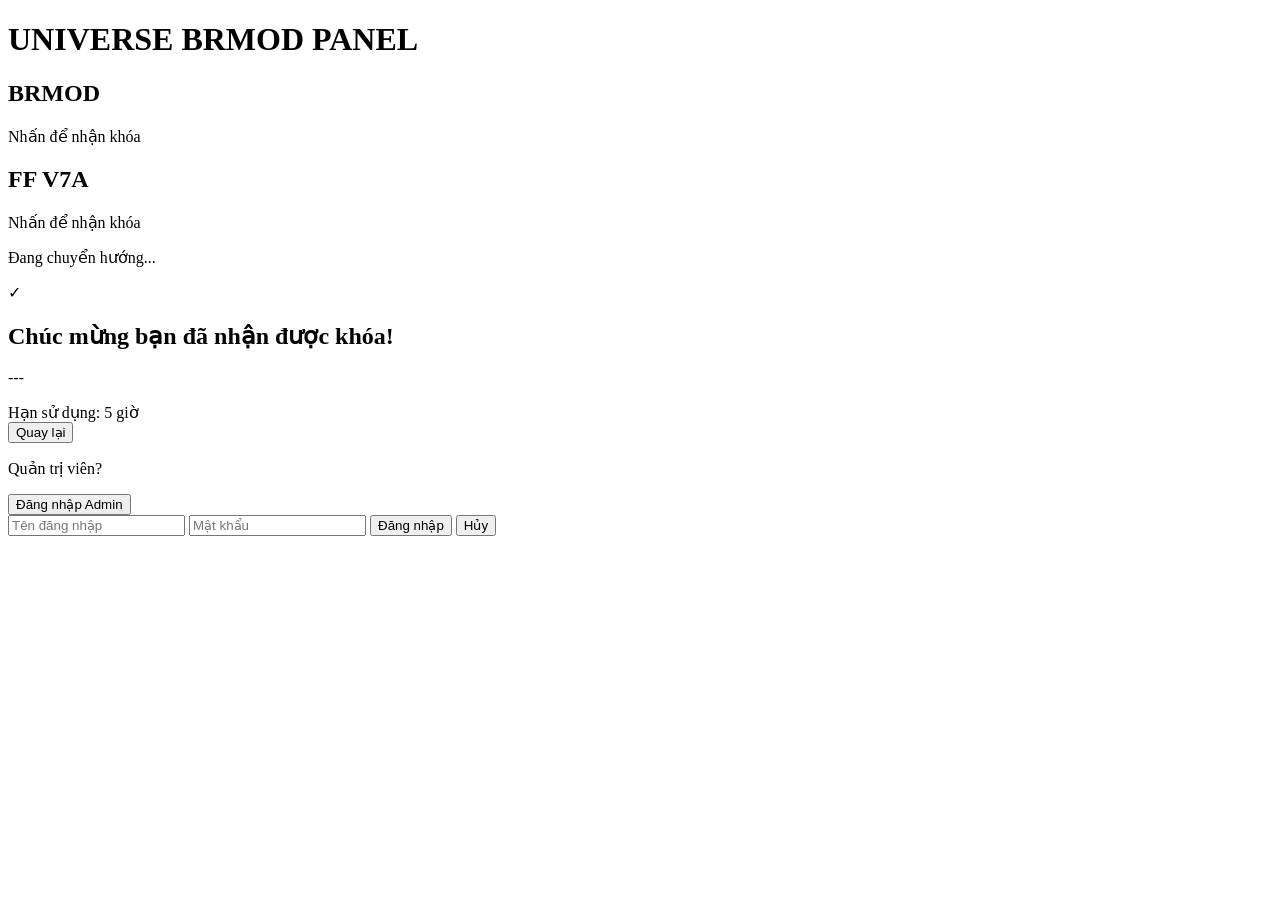
==== index.html @ 47010bc9 "Create index.html" ====
<!DOCTYPE html>
<html lang="vi">
<head>
    <meta charset="UTF-8">
    <meta name="viewport" content="width=device-width, initial-scale=1.0">
    <title>UNIVERSE BRMOD PANEL</title>
    <link rel="stylesheet" href="style.css">
</head>
<body>
    <div class="stars"></div>
    <div class="nebula"></div>
    
    <div class="container">
        <h1 class="main-title">UNIVERSE BRMOD PANEL</h1>
        
        <div class="cards-grid">
            <div class="mod-card" data-mod="BRMOD">
                <div class="card-border"></div>
                <div class="card-content">
                    <h2>BRMOD</h2>
                    <p>Nhấn để nhận khóa</p>
                </div>
            </div>

            <div class="mod-card" data-mod="FFV7A">
                <div class="card-border"></div>
                <div class="card-content">
                    <h2>FF V7A</h2>
                    <p>Nhấn để nhận khóa</p>
                </div>
            </div>
        </div>

        <!-- Trang chờ chuyển hướng -->
        <div id="loading-section" class="hidden">
            <div class="loader"></div>
            <p>Đang chuyển hướng...</p>
        </div>

        <!-- Trang nhận khóa thành công -->
        <div id="success-section" class="hidden">
            <div class="success-icon">✓</div>
            <h2>Chúc mừng bạn đã nhận được khóa!</h2>
            <div class="key-box">
                <p id="key-display">---</p>
                <span id="expire-note">Hạn sử dụng: 5 giờ</span>
            </div>
            <button class="back-btn" onclick="goBack()">Quay lại</button>
        </div>

        <!-- Đăng nhập quản trị -->
        <div class="admin-login">
            <p>Quản trị viên?</p>
            <button class="admin-btn" onclick="showAdminLogin()">Đăng nhập Admin</button>
        </div>

        <div id="admin-login-form" class="hidden">
            <input type="text" id="admin-user" placeholder="Tên đăng nhập">
            <input type="password" id="admin-pass" placeholder="Mật khẩu">
            <button onclick="adminLogin()">Đăng nhập</button>
            <button class="cancel-btn" onclick="hideAdminLogin()">Hủy</button>
        </div>
    </div>

    <script src="script.js"></script>
</body>
</html>
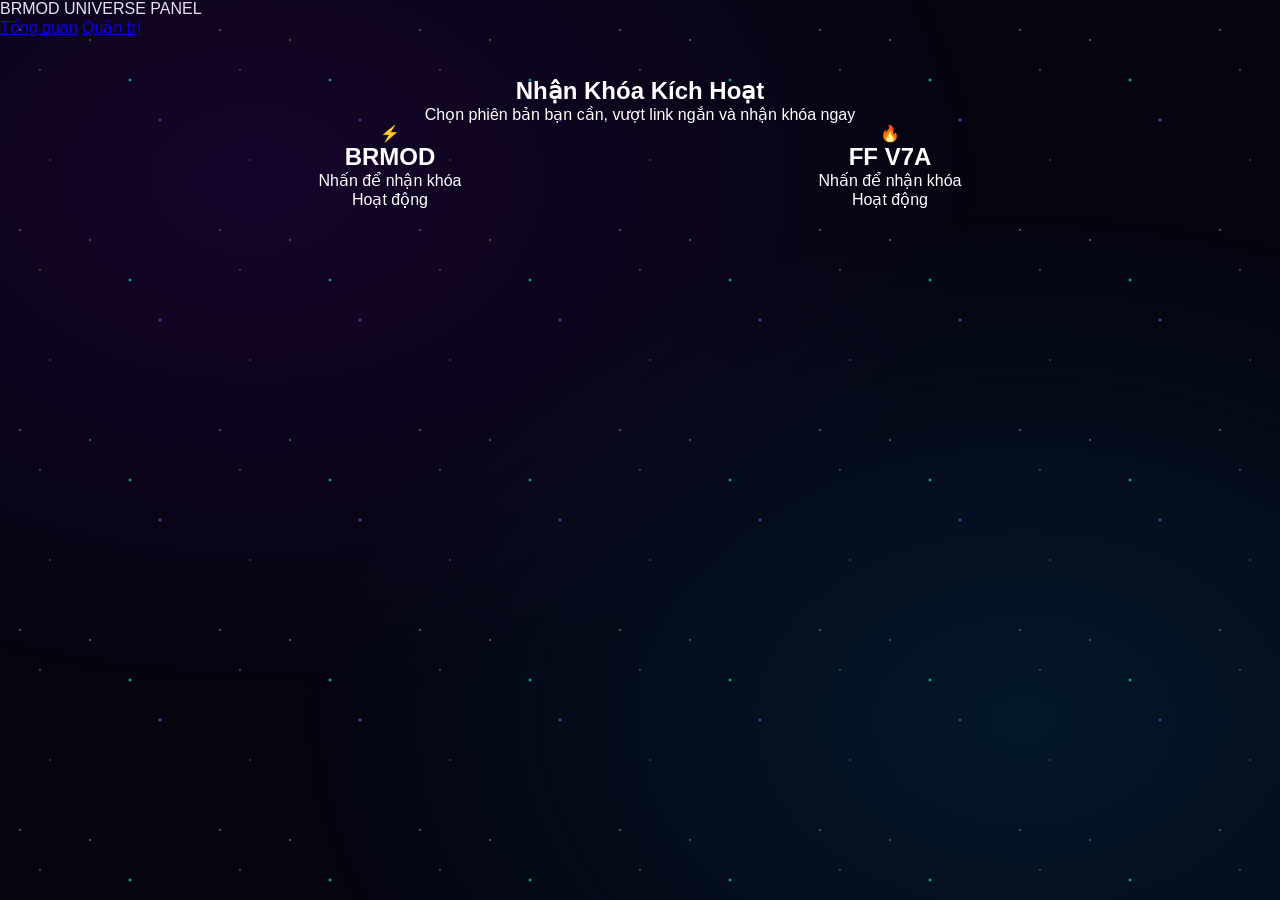
==== commit 2dfccf22: "Update index.html" ====
--- a/index.html
+++ b/index.html
@@ -3,64 +3,82 @@
 <head>
     <meta charset="UTF-8">
     <meta name="viewport" content="width=device-width, initial-scale=1.0">
-    <title>UNIVERSE BRMOD PANEL</title>
+    <title>BRMOD UNIVERSE PANEL</title>
     <link rel="stylesheet" href="style.css">
 </head>
 <body>
     <div class="stars"></div>
     <div class="nebula"></div>
-    
-    <div class="container">
-        <h1 class="main-title">UNIVERSE BRMOD PANEL</h1>
-        
-        <div class="cards-grid">
-            <div class="mod-card" data-mod="BRMOD">
-                <div class="card-border"></div>
-                <div class="card-content">
-                    <h2>BRMOD</h2>
-                    <p>Nhấn để nhận khóa</p>
+
+    <nav class="navbar">
+        <div class="nav-brand">BRMOD UNIVERSE PANEL</div>
+        <div class="nav-links">
+            <a href="#" class="nav-link active" data-page="home">Tổng quan</a>
+            <a href="#" class="nav-link" id="admin-entry">Quản trị</a>
+        </div>
+    </nav>
+
+    <main class="container">
+        <!-- Trang chủ - Chọn MOD -->
+        <section id="home-section" class="page-section">
+            <div class="hero-box">
+                <h1>Nhận Khóa Kích Hoạt</h1>
+                <p class="sub-desc">Chọn phiên bản bạn cần, vượt link ngắn và nhận khóa ngay</p>
+                
+                <div class="cards-grid">
+                    <div class="mod-card" data-mod="BRMOD">
+                        <div class="card-icon">⚡</div>
+                        <h2>BRMOD</h2>
+                        <p>Nhấn để nhận khóa</p>
+                        <div class="card-status">Hoạt động</div>
+                    </div>
+
+                    <div class="mod-card" data-mod="FFV7A">
+                        <div class="card-icon">🔥</div>
+                        <h2>FF V7A</h2>
+                        <p>Nhấn để nhận khóa</p>
+                        <div class="card-status">Hoạt động</div>
+                    </div>
                 </div>
             </div>
+        </section>
 
-            <div class="mod-card" data-mod="FFV7A">
-                <div class="card-border"></div>
-                <div class="card-content">
-                    <h2>FF V7A</h2>
-                    <p>Nhấn để nhận khóa</p>
+        <!-- Đang chuyển hướng -->
+        <section id="loading-section" class="page-section hidden">
+            <div class="hero-box center-box">
+                <div class="loader"></div>
+                <h2>Đang xử lý...</h2>
+                <p>Chuẩn bị chuyển hướng</p>
+            </div>
+        </section>
+
+        <!-- Nhận khóa thành công -->
+        <section id="success-section" class="page-section hidden">
+            <div class="hero-box center-box">
+                <div class="success-icon">✓</div>
+                <h2>Chúc mừng bạn đã nhận được khóa!</h2>
+                <div class="key-box">
+                    <span class="key-label">Khóa của bạn:</span>
+                    <p id="key-display">---</p>
+                    <span class="key-note">Hạn sử dụng: 5 giờ kể từ lúc nhận</span>
+                </div>
+                <button class="back-btn" onclick="goBack()">Quay lại trang chủ</button>
+            </div>
+        </section>
+
+        <!-- Form đăng nhập Admin -->
+        <section id="admin-login-section" class="page-section hidden">
+            <div class="hero-box center-box small-box">
+                <h2>🔐 Đăng nhập Quản trị</h2>
+                <input type="text" id="admin-user" placeholder="Tên đăng nhập">
+                <input type="password" id="admin-pass" placeholder="Mật khẩu">
+                <div class="btn-group">
+                    <button class="primary-btn" onclick="adminLogin()">Đăng nhập</button>
+                    <button class="cancel-btn" onclick="hideAdminLogin()">Hủy</button>
                 </div>
             </div>
-        </div>
-
-        <!-- Trang chờ chuyển hướng -->
-        <div id="loading-section" class="hidden">
-            <div class="loader"></div>
-            <p>Đang chuyển hướng...</p>
-        </div>
-
-        <!-- Trang nhận khóa thành công -->
-        <div id="success-section" class="hidden">
-            <div class="success-icon">✓</div>
-            <h2>Chúc mừng bạn đã nhận được khóa!</h2>
-            <div class="key-box">
-                <p id="key-display">---</p>
-                <span id="expire-note">Hạn sử dụng: 5 giờ</span>
-            </div>
-            <button class="back-btn" onclick="goBack()">Quay lại</button>
-        </div>
-
-        <!-- Đăng nhập quản trị -->
-        <div class="admin-login">
-            <p>Quản trị viên?</p>
-            <button class="admin-btn" onclick="showAdminLogin()">Đăng nhập Admin</button>
-        </div>
-
-        <div id="admin-login-form" class="hidden">
-            <input type="text" id="admin-user" placeholder="Tên đăng nhập">
-            <input type="password" id="admin-pass" placeholder="Mật khẩu">
-            <button onclick="adminLogin()">Đăng nhập</button>
-            <button class="cancel-btn" onclick="hideAdminLogin()">Hủy</button>
-        </div>
-    </div>
+        </section>
+    </main>
 
     <script src="script.js"></script>
 </body>
--- a/style.css
+++ b/style.css
@@ -0,0 +1,284 @@
+* {
+    margin: 0;
+    padding: 0;
+    box-sizing: border-box;
+    font-family: 'Segoe UI', sans-serif;
+}
+
+:root {
+    --space-black: #050510;
+    --deep-purple: #2a0050;
+    --hologram-cyan: #00fff9;
+    --hologram-purple: #c040ff;
+    --hologram-blue: #4080ff;
+    --glow: 0 0 15px;
+}
+
+body {
+    background: var(--space-black);
+    min-height: 100vh;
+    overflow-x: hidden;
+    color: #fff;
+}
+
+/* Nền sao lấp lánh */
+.stars {
+    position: fixed;
+    top: 0;
+    left: 0;
+    width: 100%;
+    height: 100%;
+    pointer-events: none;
+    z-index: 0;
+    background-image: 
+        radial-gradient(1px 1px at 20px 30px, #fff, transparent),
+        radial-gradient(1px 1px at 40px 70px, rgba(255,255,255,0.8), transparent),
+        radial-gradient(1px 1px at 50px 160px, rgba(255,255,255,0.6), transparent),
+        radial-gradient(1px 1px at 90px 40px, #fff, transparent),
+        radial-gradient(2px 2px at 130px 80px, var(--hologram-cyan), transparent),
+        radial-gradient(2px 2px at 160px 120px, var(--hologram-purple), transparent);
+    background-size: 200px 200px;
+    animation: twinkle 8s ease-in-out infinite;
+}
+
+@keyframes twinkle {
+    0%, 100% { opacity: 1; }
+    50% { opacity: 0.6; }
+}
+
+/* Đám mây tinh vân */
+.nebula {
+    position: fixed;
+    top: 0;
+    left: 0;
+    width: 100%;
+    height: 100%;
+    background: 
+        radial-gradient(ellipse at 20% 20%, rgba(90, 0, 150, 0.2), transparent 50%),
+        radial-gradient(ellipse at 80% 80%, rgba(0, 100, 150, 0.2), transparent 50%);
+    pointer-events: none;
+    z-index: 1;
+    animation: nebulaDrift 20s ease-in-out infinite;
+}
+
+@keyframes nebulaDrift {
+    0%, 100% { transform: translate(0, 0); }
+    50% { transform: translate(10px, -10px); }
+}
+
+.container {
+    position: relative;
+    z-index: 2;
+    max-width: 1000px;
+    margin: 0 auto;
+    padding: 40px 20px;
+    text-align: center;
+}
+
+.main-title {
+    font-size: clamp(1.8rem, 5vw, 3rem);
+    font-weight: 900;
+    margin-bottom: 50px;
+    background: linear-gradient(135deg, var(--hologram-cyan), var(--hologram-purple), var(--hologram-blue));
+    -webkit-background-clip: text;
+    -webkit-text-fill-color: transparent;
+    background-clip: text;
+    text-shadow: none;
+    filter: drop-shadow(0 0 10px rgba(0, 255, 249, 0.3));
+    letter-spacing: 3px;
+    text-transform: uppercase;
+}
+
+.cards-grid {
+    display: grid;
+    grid-template-columns: repeat(auto-fit, minmax(280px, 1fr));
+    gap: 40px;
+    margin-bottom: 40px;
+}
+
+.mod-card {
+    position: relative;
+    height: 220px;
+    cursor: pointer;
+}
+
+.card-border {
+    position: absolute;
+    inset: 0;
+    border-radius: 16px;
+    background: linear-gradient(150deg, var(--hologram-cyan), var(--hologram-purple), var(--hologram-blue));
+    opacity: 0.7;
+    transition: all 0.4s ease;
+    animation: borderRotate 4s linear infinite;
+}
+
+@keyframes borderRotate {
+    0% { filter: hue-rotate(0deg); }
+    100% { filter: hue-rotate(360deg); }
+}
+
+.mod-card:hover .card-border {
+    opacity: 1;
+    transform: scale(1.05);
+    box-shadow: 
+        0 0 25px var(--hologram-cyan),
+        0 0 45px var(--hologram-purple);
+}
+
+.card-content {
+    position: absolute;
+    inset: 3px;
+    background: rgba(8, 8, 24, 0.9);
+    border-radius: 14px;
+    display: flex;
+    flex-direction: column;
+    justify-content: center;
+    align-items: center;
+    transition: all 0.3s ease;
+}
+
+.mod-card:hover .card-content {
+    background: rgba(12, 12, 36, 0.95);
+}
+
+.card-content h2 {
+    font-size: 2rem;
+    font-weight: 800;
+    color: #fff;
+    margin-bottom: 10px;
+    text-shadow: 0 0 10px var(--hologram-cyan);
+}
+
+.card-content p {
+    color: #aaa;
+    font-size: 1rem;
+}
+
+.hidden {
+    display: none !important;
+}
+
+.loader {
+    width: 60px;
+    height: 60px;
+    border: 3px solid rgba(0, 255, 249, 0.2);
+    border-top-color: var(--hologram-cyan);
+    border-radius: 50%;
+    animation: spin 1s linear infinite;
+    margin: 0 auto 20px;
+}
+
+@keyframes spin {
+    to { transform: rotate(360deg); }
+}
+
+.success-icon {
+    width: 80px;
+    height: 80px;
+    border-radius: 50%;
+    background: linear-gradient(135deg, #00ff88, #00cc66);
+    display: flex;
+    align-items: center;
+    justify-content: center;
+    font-size: 2.5rem;
+    font-weight: bold;
+    margin: 0 auto 20px;
+    box-shadow: 0 0 25px rgba(0, 255, 136, 0.5);
+}
+
+.key-box {
+    background: rgba(0, 0, 0, 0.5);
+    border: 2px solid var(--hologram-cyan);
+    border-radius: 12px;
+    padding: 25px;
+    margin: 25px auto;
+    max-width: 450px;
+    box-shadow: 0 0 20px rgba(0, 255, 249, 0.25);
+}
+
+.key-box p {
+    font-size: 1.4rem;
+    font-weight: bold;
+    letter-spacing: 2px;
+    color: #fff;
+    margin-bottom: 8px;
+    word-break: break-all;
+}
+
+.key-box span {
+    color: #888;
+    font-size: 0.9rem;
+}
+
+button {
+    background: linear-gradient(135deg, var(--hologram-cyan), var(--hologram-purple));
+    border: none;
+    padding: 12px 30px;
+    border-radius: 8px;
+    color: #fff;
+    font-size: 1rem;
+    font-weight: 600;
+    cursor: pointer;
+    transition: all 0.3s ease;
+    margin: 8px;
+}
+
+button:hover {
+    transform: translateY(-2px);
+    box-shadow: 0 0 20px var(--hologram-purple);
+}
+
+.back-btn {
+    background: transparent;
+    border: 2px solid var(--hologram-blue);
+}
+
+.cancel-btn {
+    background: transparent;
+    border: 2px solid #666;
+}
+
+input {
+    background: rgba(255, 255, 255, 0.05);
+    border: 1px solid var(--hologram-blue);
+    border-radius: 6px;
+    padding: 12px;
+    margin: 8px;
+    color: #fff;
+    width: 250px;
+    font-size: 1rem;
+}
+
+.admin-login {
+    margin-top: 40px;
+    padding-top: 20px;
+    border-top: 1px solid rgba(255, 255, 255, 0.1);
+}
+
+.admin-login p {
+    color: #666;
+    margin-bottom: 10px;
+}
+
+.admin-panel {
+    background: rgba(10, 10, 30, 0.7);
+    border: 2px solid var(--hologram-purple);
+    border-radius: 16px;
+    padding: 30px;
+    box-shadow: 0 0 25px rgba(192, 64, 255, 0.2);
+}
+
+select {
+    background: rgba(20, 20, 50, 0.9);
+    color: #fff;
+    border: 1px solid var(--hologram-cyan);
+    padding: 10px;
+    border-radius: 6px;
+    margin: 10px;
+}
+
+.note {
+    color: #00ff88;
+    font-size: 0.9rem;
+    margin-bottom: 20px;
+}
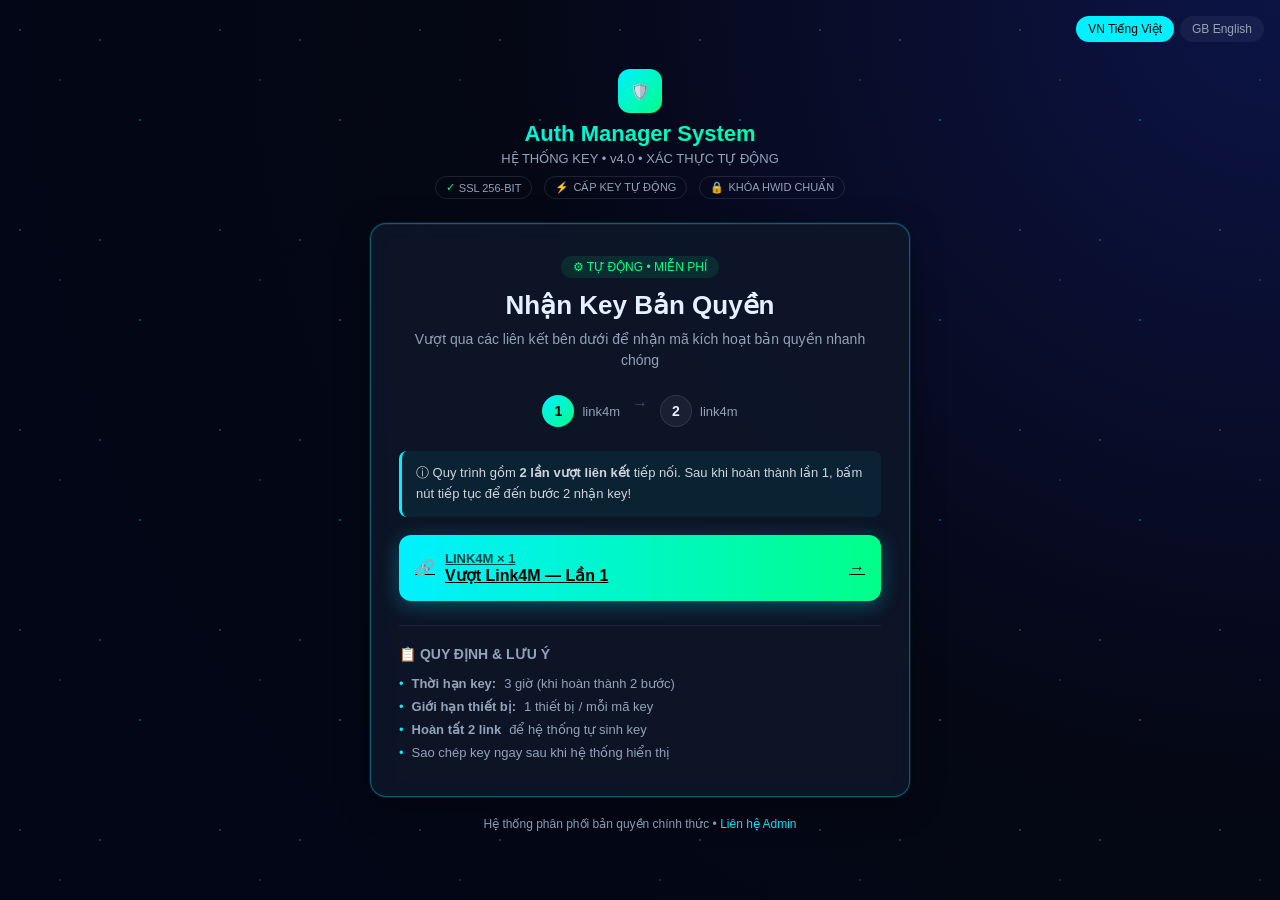
==== commit c524f7f4: "Update index.html" ====
--- a/index.html
+++ b/index.html
@@ -3,82 +3,73 @@
 <head>
     <meta charset="UTF-8">
     <meta name="viewport" content="width=device-width, initial-scale=1.0">
-    <title>BRMOD UNIVERSE PANEL</title>
+    <title>Hệ Thống Key Bản Quyền | BrMod</title>
     <link rel="stylesheet" href="style.css">
 </head>
 <body>
-    <div class="stars"></div>
-    <div class="nebula"></div>
+    <div class="lang-switch">
+        <button class="lang-btn active">VN Tiếng Việt</button>
+        <button class="lang-btn">GB English</button>
+    </div>
 
-    <nav class="navbar">
-        <div class="nav-brand">BRMOD UNIVERSE PANEL</div>
-        <div class="nav-links">
-            <a href="#" class="nav-link active" data-page="home">Tổng quan</a>
-            <a href="#" class="nav-link" id="admin-entry">Quản trị</a>
+    <div class="container">
+        <div class="top-brand">
+            <div class="brand-icon">🛡️</div>
+            <div class="brand-title">Auth Manager System</div>
+            <div class="brand-sub">HỆ THỐNG KEY • v4.0 • XÁC THỰC TỰ ĐỘNG</div>
+            <div class="badges">
+                <span class="badge"><i>✓</i> SSL 256-BIT</span>
+                <span class="badge"><i>⚡</i> CẤP KEY TỰ ĐỘNG</span>
+                <span class="badge"><i>🔒</i> KHÓA HWID CHUẨN</span>
+            </div>
         </div>
-    </nav>
 
-    <main class="container">
-        <!-- Trang chủ - Chọn MOD -->
-        <section id="home-section" class="page-section">
-            <div class="hero-box">
-                <h1>Nhận Khóa Kích Hoạt</h1>
-                <p class="sub-desc">Chọn phiên bản bạn cần, vượt link ngắn và nhận khóa ngay</p>
-                
-                <div class="cards-grid">
-                    <div class="mod-card" data-mod="BRMOD">
-                        <div class="card-icon">⚡</div>
-                        <h2>BRMOD</h2>
-                        <p>Nhấn để nhận khóa</p>
-                        <div class="card-status">Hoạt động</div>
-                    </div>
+        <div class="card">
+            <div class="card-header">
+                <span class="tag">⚙ TỰ ĐỘNG • MIỄN PHÍ</span>
+                <h1>Nhận Key Bản Quyền</h1>
+                <p class="desc">Vượt qua các liên kết bên dưới để nhận mã kích hoạt bản quyền nhanh chóng</p>
+            </div>
 
-                    <div class="mod-card" data-mod="FFV7A">
-                        <div class="card-icon">🔥</div>
-                        <h2>FF V7A</h2>
-                        <p>Nhấn để nhận khóa</p>
-                        <div class="card-status">Hoạt động</div>
-                    </div>
+            <div class="steps-indicator">
+                <div class="step-node">
+                    <div class="step-num active">1</div>
+                    <span class="step-text">link4m</span>
+                </div>
+                <span class="arrow">→</span>
+                <div class="step-node">
+                    <div class="step-num">2</div>
+                    <span class="step-text">link4m</span>
                 </div>
             </div>
-        </section>
 
-        <!-- Đang chuyển hướng -->
-        <section id="loading-section" class="page-section hidden">
-            <div class="hero-box center-box">
-                <div class="loader"></div>
-                <h2>Đang xử lý...</h2>
-                <p>Chuẩn bị chuyển hướng</p>
+            <div class="info-box">
+                ⓘ Quy trình gồm <strong>2 lần vượt liên kết</strong> tiếp nối. Sau khi hoàn thành lần 1, bấm nút tiếp tục để đến bước 2 nhận key!
             </div>
-        </section>
 
-        <!-- Nhận khóa thành công -->
-        <section id="success-section" class="page-section hidden">
-            <div class="hero-box center-box">
-                <div class="success-icon">✓</div>
-                <h2>Chúc mừng bạn đã nhận được khóa!</h2>
-                <div class="key-box">
-                    <span class="key-label">Khóa của bạn:</span>
-                    <p id="key-display">---</p>
-                    <span class="key-note">Hạn sử dụng: 5 giờ kể từ lúc nhận</span>
+            <a id="btn-step1" href="" target="_blank" class="action-btn btn-primary" 
+               onclick="setTimeout(()=>{window.location.href='step2.html';markStepDone(1);}, 800)">
+                <span>🔗</span>
+                <div>
+                    <div style="font-size:13px;opacity:0.7;">LINK4M × 1</div>
+                    <div>Vượt Link4M — Lần 1</div>
                 </div>
-                <button class="back-btn" onclick="goBack()">Quay lại trang chủ</button>
+                <span style="margin-left:auto;">→</span>
+            </a>
+
+            <div class="rules">
+                <h3>📋 QUY ĐỊNH & LƯU Ý</h3>
+                <ul>
+                    <li><strong>Thời hạn key:</strong> 3 giờ (khi hoàn thành 2 bước)</li>
+                    <li><strong>Giới hạn thiết bị:</strong> 1 thiết bị / mỗi mã key</li>
+                    <li><strong>Hoàn tất 2 link</strong> để hệ thống tự sinh key</li>
+                    <li>Sao chép key ngay sau khi hệ thống hiển thị</li>
+                </ul>
             </div>
-        </section>
+        </div>
 
-        <!-- Form đăng nhập Admin -->
-        <section id="admin-login-section" class="page-section hidden">
-            <div class="hero-box center-box small-box">
-                <h2>🔐 Đăng nhập Quản trị</h2>
-                <input type="text" id="admin-user" placeholder="Tên đăng nhập">
-                <input type="password" id="admin-pass" placeholder="Mật khẩu">
-                <div class="btn-group">
-                    <button class="primary-btn" onclick="adminLogin()">Đăng nhập</button>
-                    <button class="cancel-btn" onclick="hideAdminLogin()">Hủy</button>
-                </div>
-            </div>
-        </section>
-    </main>
+        <p class="footer-note">Hệ thống phân phối bản quyền chính thức • <a href="#">Liên hệ Admin</a></p>
+    </div>
 
     <script src="script.js"></script>
 </body>
--- a/style.css
+++ b/style.css
@@ -2,283 +2,332 @@
     margin: 0;
     padding: 0;
     box-sizing: border-box;
-    font-family: 'Segoe UI', sans-serif;
+    font-family: 'Segoe UI', Roboto, Oxygen, Ubuntu, sans-serif;
 }
 
 :root {
-    --space-black: #050510;
-    --deep-purple: #2a0050;
-    --hologram-cyan: #00fff9;
-    --hologram-purple: #c040ff;
-    --hologram-blue: #4080ff;
-    --glow: 0 0 15px;
+    --bg-main: #050714;
+    --bg-card: rgba(15, 23, 42, 0.85);
+    --accent-cyan: #00f0ff;
+    --accent-green: #00ff88;
+    --accent-purple: #8b5cf6;
+    --text-primary: #e6f1ff;
+    --text-secondary: #94a3b8;
+    --border-glow: rgba(0, 240, 255, 0.35);
 }
 
 body {
-    background: var(--space-black);
+    background: radial-gradient(circle at top right, #0c1445 0%, #050714 50%, #020617 100%);
     min-height: 100vh;
+    display: flex;
+    align-items: center;
+    justify-content: center;
+    color: var(--text-primary);
+    position: relative;
     overflow-x: hidden;
-    color: #fff;
-}
-
-/* Nền sao lấp lánh */
-.stars {
-    position: fixed;
-    top: 0;
-    left: 0;
+}
+
+/* Hiệu ứng sao nền */
+body::before, body::after {
+    content: '';
+    position: absolute;
     width: 100%;
     height: 100%;
-    pointer-events: none;
-    z-index: 0;
     background-image: 
         radial-gradient(1px 1px at 20px 30px, #fff, transparent),
-        radial-gradient(1px 1px at 40px 70px, rgba(255,255,255,0.8), transparent),
-        radial-gradient(1px 1px at 50px 160px, rgba(255,255,255,0.6), transparent),
-        radial-gradient(1px 1px at 90px 40px, #fff, transparent),
-        radial-gradient(2px 2px at 130px 80px, var(--hologram-cyan), transparent),
-        radial-gradient(2px 2px at 160px 120px, var(--hologram-purple), transparent);
+        radial-gradient(1px 1px at 60px 80px, rgba(255,255,255,0.7), transparent),
+        radial-gradient(1px 1px at 100px 40px, #fff, transparent),
+        radial-gradient(1.5px 1.5px at 140px 120px, var(--accent-cyan), transparent);
     background-size: 200px 200px;
-    animation: twinkle 8s ease-in-out infinite;
-}
-
-@keyframes twinkle {
-    0%, 100% { opacity: 1; }
-    50% { opacity: 0.6; }
-}
-
-/* Đám mây tinh vân */
-.nebula {
-    position: fixed;
-    top: 0;
-    left: 0;
-    width: 100%;
-    height: 100%;
-    background: 
-        radial-gradient(ellipse at 20% 20%, rgba(90, 0, 150, 0.2), transparent 50%),
-        radial-gradient(ellipse at 80% 80%, rgba(0, 100, 150, 0.2), transparent 50%);
+    opacity: 0.4;
+    animation: starDrift 60s linear infinite;
     pointer-events: none;
-    z-index: 1;
-    animation: nebulaDrift 20s ease-in-out infinite;
-}
-
-@keyframes nebulaDrift {
-    0%, 100% { transform: translate(0, 0); }
-    50% { transform: translate(10px, -10px); }
+}
+body::after {
+    opacity: 0.2;
+    animation-duration: 90s;
+    animation-direction: reverse;
+}
+@keyframes starDrift {
+    from { transform: translate(0,0); }
+    to { transform: translate(-50px, 50px); }
 }
 
 .container {
-    position: relative;
-    z-index: 2;
-    max-width: 1000px;
-    margin: 0 auto;
-    padding: 40px 20px;
+    width: 90%;
+    max-width: 540px;
+    z-index: 10;
+}
+
+.top-brand {
     text-align: center;
-}
-
-.main-title {
-    font-size: clamp(1.8rem, 5vw, 3rem);
-    font-weight: 900;
-    margin-bottom: 50px;
-    background: linear-gradient(135deg, var(--hologram-cyan), var(--hologram-purple), var(--hologram-blue));
+    margin-bottom: 24px;
+}
+.brand-icon {
+    display: inline-flex;
+    align-items: center;
+    justify-content: center;
+    width: 44px;
+    height: 44px;
+    border-radius: 12px;
+    background: linear-gradient(135deg, var(--accent-cyan), var(--accent-green));
+    margin-bottom: 8px;
+}
+.brand-title {
+    font-size: 22px;
+    font-weight: 700;
+    background: linear-gradient(90deg, var(--accent-cyan), var(--accent-green));
     -webkit-background-clip: text;
     -webkit-text-fill-color: transparent;
-    background-clip: text;
-    text-shadow: none;
-    filter: drop-shadow(0 0 10px rgba(0, 255, 249, 0.3));
-    letter-spacing: 3px;
-    text-transform: uppercase;
-}
-
-.cards-grid {
-    display: grid;
-    grid-template-columns: repeat(auto-fit, minmax(280px, 1fr));
-    gap: 40px;
-    margin-bottom: 40px;
-}
-
-.mod-card {
-    position: relative;
-    height: 220px;
-    cursor: pointer;
-}
-
-.card-border {
-    position: absolute;
-    inset: 0;
+}
+.brand-sub {
+    font-size: 13px;
+    color: var(--text-secondary);
+    margin-top: 4px;
+}
+.badges {
+    display: flex;
+    justify-content: center;
+    gap: 12px;
+    margin-top: 10px;
+    flex-wrap: wrap;
+}
+.badge {
+    font-size: 11px;
+    padding: 4px 10px;
+    border-radius: 20px;
+    border: 1px solid rgba(255,255,255,0.1);
+    color: var(--text-secondary);
+    display: flex;
+    align-items: center;
+    gap: 4px;
+}
+.badge i { color: var(--accent-green); font-style: normal; }
+
+.card {
+    background: var(--bg-card);
     border-radius: 16px;
-    background: linear-gradient(150deg, var(--hologram-cyan), var(--hologram-purple), var(--hologram-blue));
-    opacity: 0.7;
-    transition: all 0.4s ease;
-    animation: borderRotate 4s linear infinite;
-}
-
-@keyframes borderRotate {
-    0% { filter: hue-rotate(0deg); }
-    100% { filter: hue-rotate(360deg); }
-}
-
-.mod-card:hover .card-border {
-    opacity: 1;
-    transform: scale(1.05);
+    border: 1px solid var(--border-glow);
     box-shadow: 
-        0 0 25px var(--hologram-cyan),
-        0 0 45px var(--hologram-purple);
-}
-
-.card-content {
-    position: absolute;
-    inset: 3px;
-    background: rgba(8, 8, 24, 0.9);
-    border-radius: 14px;
-    display: flex;
-    flex-direction: column;
-    justify-content: center;
-    align-items: center;
-    transition: all 0.3s ease;
-}
-
-.mod-card:hover .card-content {
-    background: rgba(12, 12, 36, 0.95);
-}
-
-.card-content h2 {
-    font-size: 2rem;
-    font-weight: 800;
-    color: #fff;
-    margin-bottom: 10px;
-    text-shadow: 0 0 10px var(--hologram-cyan);
-}
-
-.card-content p {
-    color: #aaa;
-    font-size: 1rem;
-}
-
-.hidden {
-    display: none !important;
-}
-
-.loader {
-    width: 60px;
-    height: 60px;
-    border: 3px solid rgba(0, 255, 249, 0.2);
-    border-top-color: var(--hologram-cyan);
+        0 0 0 1px rgba(0,240,255,0.1),
+        0 8px 32px rgba(0,0,0,0.4),
+        inset 0 1px 0 rgba(255,255,255,0.05);
+    padding: 32px 28px;
+    backdrop-filter: blur(10px);
+    animation: cardFloat 6s ease-in-out infinite;
+}
+@keyframes cardFloat {
+    0%,100% { transform: translateY(0); }
+    50% { transform: translateY(-4px); }
+}
+
+.card-header {
+    text-align: center;
+    margin-bottom: 24px;
+}
+.tag {
+    display: inline-flex;
+    align-items: center;
+    gap: 6px;
+    background: rgba(0, 255, 136, 0.1);
+    color: var(--accent-green);
+    font-size: 12px;
+    padding: 4px 12px;
+    border-radius: 20px;
+    margin-bottom: 12px;
+}
+h1 {
+    font-size: 26px;
+    margin-bottom: 8px;
+}
+.desc {
+    color: var(--text-secondary);
+    font-size: 14px;
+    line-height: 1.5;
+}
+
+.steps-indicator {
+    display: flex;
+    justify-content: center;
+    gap: 12px;
+    margin: 24px 0;
+}
+.step-node {
+    display: flex;
+    align-items: center;
+    gap: 8px;
+}
+.step-num {
+    width: 32px;
+    height: 32px;
     border-radius: 50%;
-    animation: spin 1s linear infinite;
-    margin: 0 auto 20px;
-}
-
-@keyframes spin {
-    to { transform: rotate(360deg); }
-}
-
-.success-icon {
-    width: 80px;
-    height: 80px;
-    border-radius: 50%;
-    background: linear-gradient(135deg, #00ff88, #00cc66);
-    display: flex;
-    align-items: center;
-    justify-content: center;
-    font-size: 2.5rem;
-    font-weight: bold;
-    margin: 0 auto 20px;
-    box-shadow: 0 0 25px rgba(0, 255, 136, 0.5);
-}
-
-.key-box {
-    background: rgba(0, 0, 0, 0.5);
-    border: 2px solid var(--hologram-cyan);
+    background: rgba(255,255,255,0.05);
+    border: 1px solid rgba(255,255,255,0.1);
+    display: flex;
+    align-items: center;
+    justify-content: center;
+    font-weight: 600;
+    font-size: 14px;
+}
+.step-num.active {
+    background: linear-gradient(135deg, var(--accent-cyan), var(--accent-green));
+    border-color: transparent;
+    color: #000;
+}
+.step-text {
+    font-size: 13px;
+    color: var(--text-secondary);
+}
+.arrow {
+    color: var(--text-secondary);
+    opacity: 0.4;
+}
+
+.info-box {
+    background: rgba(0, 240, 255, 0.06);
+    border-left: 3px solid var(--accent-cyan);
+    border-radius: 8px;
+    padding: 12px 14px;
+    margin: 18px 0;
+    font-size: 13px;
+    color: #cdd5e0;
+    line-height: 1.6;
+}
+
+.action-btn {
+    width: 100%;
+    padding: 16px;
     border-radius: 12px;
-    padding: 25px;
-    margin: 25px auto;
-    max-width: 450px;
-    box-shadow: 0 0 20px rgba(0, 255, 249, 0.25);
-}
-
-.key-box p {
-    font-size: 1.4rem;
-    font-weight: bold;
-    letter-spacing: 2px;
-    color: #fff;
-    margin-bottom: 8px;
-    word-break: break-all;
-}
-
-.key-box span {
-    color: #888;
-    font-size: 0.9rem;
-}
-
-button {
-    background: linear-gradient(135deg, var(--hologram-cyan), var(--hologram-purple));
     border: none;
-    padding: 12px 30px;
-    border-radius: 8px;
-    color: #fff;
-    font-size: 1rem;
+    font-size: 16px;
     font-weight: 600;
     cursor: pointer;
     transition: all 0.3s ease;
-    margin: 8px;
-}
-
-button:hover {
+    display: flex;
+    align-items: center;
+    justify-content: center;
+    gap: 10px;
+    margin: 10px 0;
+}
+.btn-primary {
+    background: linear-gradient(90deg, var(--accent-cyan), var(--accent-green));
+    color: #000;
+    box-shadow: 0 4px 20px rgba(0, 240, 255, 0.3);
+}
+.btn-primary:hover {
     transform: translateY(-2px);
-    box-shadow: 0 0 20px var(--hologram-purple);
-}
-
-.back-btn {
+    box-shadow: 0 6px 26px rgba(0, 240, 255, 0.4);
+}
+.btn-green {
+    background: linear-gradient(90deg, #00c853, var(--accent-green));
+    color: #000;
+    box-shadow: 0 4px 20px rgba(0, 255, 136, 0.25);
+}
+.btn-green:hover {
+    transform: translateY(-2px);
+}
+.btn-ghost {
     background: transparent;
-    border: 2px solid var(--hologram-blue);
-}
-
-.cancel-btn {
-    background: transparent;
-    border: 2px solid #666;
-}
-
-input {
-    background: rgba(255, 255, 255, 0.05);
-    border: 1px solid var(--hologram-blue);
-    border-radius: 6px;
+    color: var(--text-secondary);
+    border: 1px solid rgba(255,255,255,0.1);
+}
+.btn-ghost:hover {
+    border-color: rgba(255,255,255,0.2);
+    color: #fff;
+}
+
+.rules {
+    margin-top: 24px;
+    padding-top: 20px;
+    border-top: 1px solid rgba(255,255,255,0.06);
+    font-size: 13px;
+    color: var(--text-secondary);
+}
+.rules h3 {
+    font-size: 14px;
+    margin-bottom: 10px;
+    color: #94a3b8;
+}
+.rules ul {
+    list-style: none;
+}
+.rules li {
+    padding: 4px 0;
+    display: flex;
+    gap: 8px;
+}
+.rules li::before {
+    content: '•';
+    color: var(--accent-cyan);
+}
+
+.confirm-grid {
+    display: grid;
+    grid-template-columns: 1fr 1fr;
+    gap: 12px;
+    margin: 20px 0;
+}
+.confirm-item {
+    background: rgba(255,255,255,0.03);
+    border-radius: 8px;
+    padding: 14px;
+}
+.confirm-label {
+    font-size: 11px;
+    color: var(--text-secondary);
+    text-transform: uppercase;
+    letter-spacing: 0.5px;
+    margin-bottom: 4px;
+}
+.confirm-value {
+    font-weight: 600;
+    font-size: 15px;
+}
+.confirm-item.full {
+    grid-column: 1 / -1;
+}
+
+.footer-note {
+    text-align: center;
+    margin-top: 20px;
+    font-size: 12px;
+    color: var(--text-secondary);
+}
+.footer-note a {
+    color: var(--accent-cyan);
+    text-decoration: none;
+}
+
+.lang-switch {
+    position: absolute;
+    top: 16px;
+    right: 16px;
+    display: flex;
+    gap: 6px;
+}
+.lang-btn {
+    padding: 6px 12px;
+    border-radius: 20px;
+    border: none;
+    background: rgba(255,255,255,0.05);
+    color: var(--text-secondary);
+    cursor: pointer;
+    font-size: 12px;
+}
+.lang-btn.active {
+    background: var(--accent-cyan);
+    color: #000;
+}
+
+.success-banner {
+    background: rgba(0, 255, 136, 0.08);
+    border: 1px solid rgba(0, 255, 136, 0.25);
+    border-radius: 8px;
     padding: 12px;
-    margin: 8px;
-    color: #fff;
-    width: 250px;
-    font-size: 1rem;
-}
-
-.admin-login {
-    margin-top: 40px;
-    padding-top: 20px;
-    border-top: 1px solid rgba(255, 255, 255, 0.1);
-}
-
-.admin-login p {
-    color: #666;
-    margin-bottom: 10px;
-}
-
-.admin-panel {
-    background: rgba(10, 10, 30, 0.7);
-    border: 2px solid var(--hologram-purple);
-    border-radius: 16px;
-    padding: 30px;
-    box-shadow: 0 0 25px rgba(192, 64, 255, 0.2);
-}
-
-select {
-    background: rgba(20, 20, 50, 0.9);
-    color: #fff;
-    border: 1px solid var(--hologram-cyan);
-    padding: 10px;
-    border-radius: 6px;
-    margin: 10px;
-}
-
-.note {
-    color: #00ff88;
-    font-size: 0.9rem;
-    margin-bottom: 20px;
-}
+    margin: 16px 0;
+    display: flex;
+    align-items: center;
+    gap: 8px;
+    color: var(--accent-green);
+    font-size: 14px;
+}
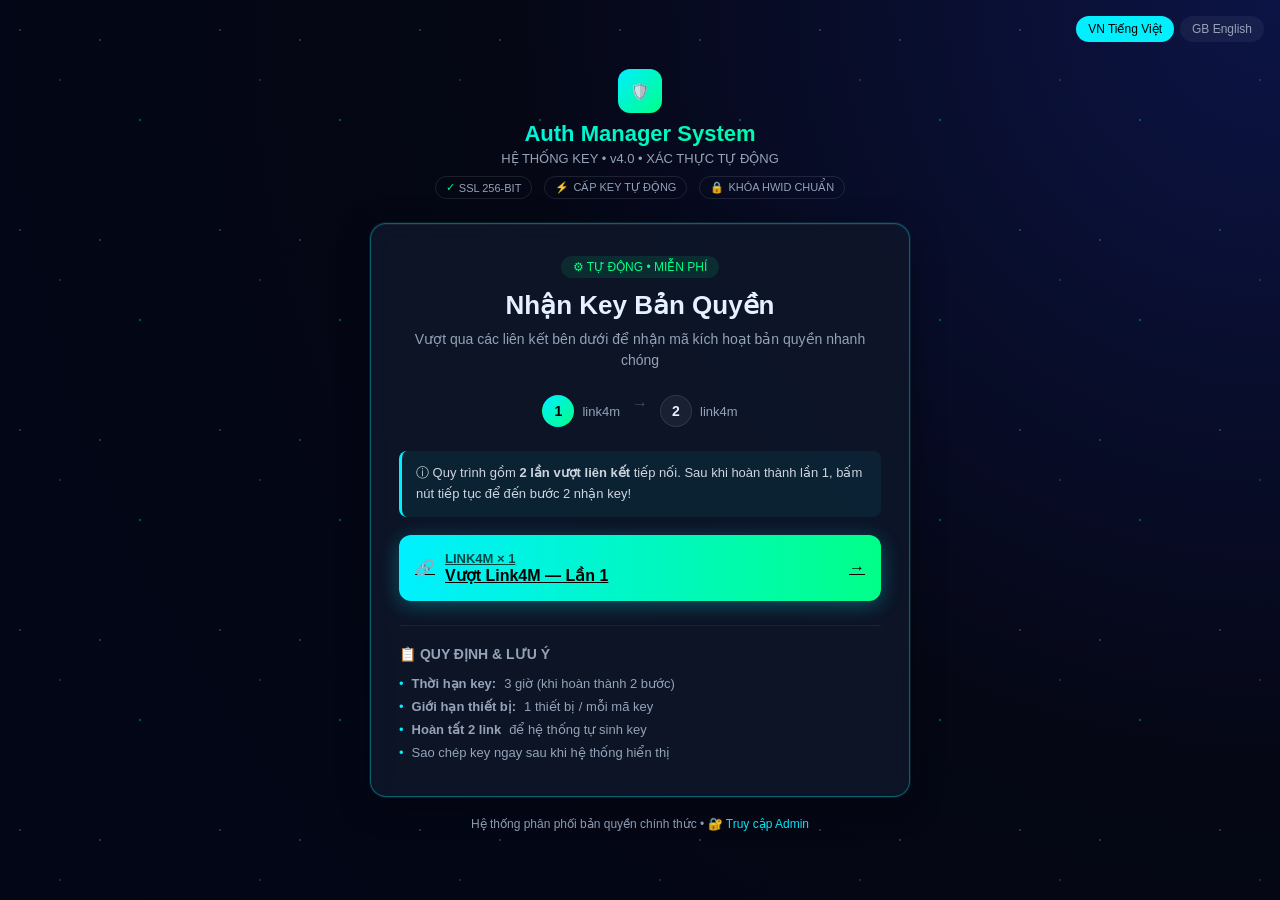
==== commit ac75d26c: "Update index.html" ====
--- a/index.html
+++ b/index.html
@@ -68,7 +68,10 @@
             </div>
         </div>
 
-        <p class="footer-note">Hệ thống phân phối bản quyền chính thức • <a href="#">Liên hệ Admin</a></p>
+<p class="footer-note">
+    Hệ thống phân phối bản quyền chính thức • 
+    <a href="admin.html">🔐 Truy cập Admin</a>
+</p>
     </div>
 
     <script src="script.js"></script>
